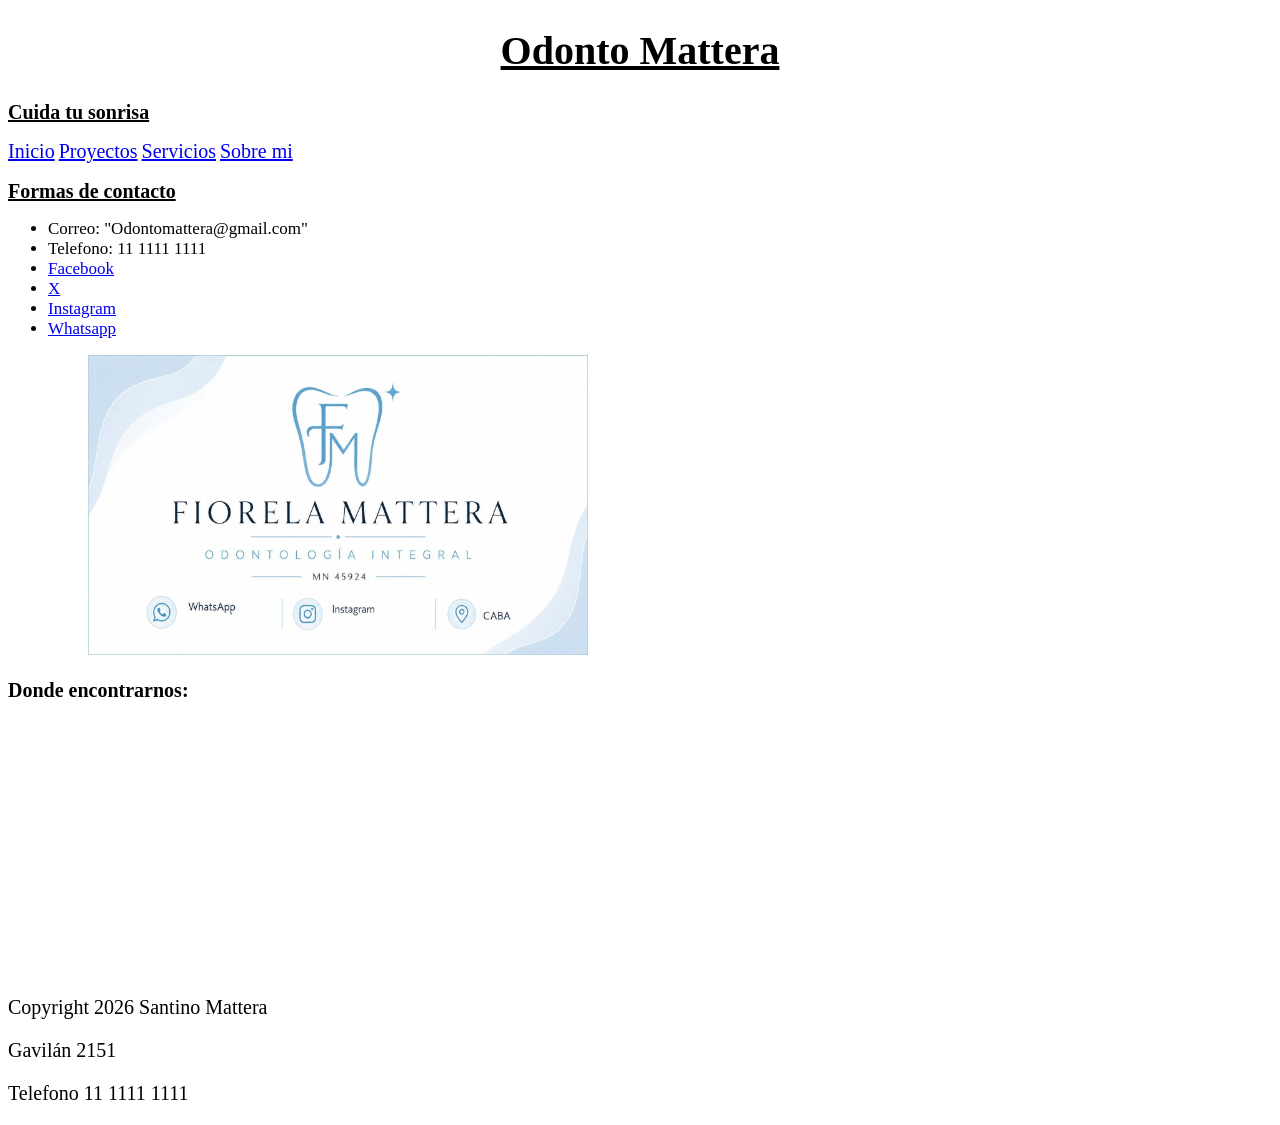
==== pages/contacto.html @ 79f534c2 "subiendo proyecto" ====
<!DOCTYPE html>
<html lang="en">
<head>
    <meta charset="UTF-8">
    <meta name="viewport" content="width=device-width, initial-scale=1.0">
    <title>Odonto Mattera</title>
    <link rel="stylesheet" href="../styles/styles.css">   
</head>
    <header>
        <h1>Odonto Mattera</h1>

        <h2>Cuida tu sonrisa</h2>
        <nav>
            <a href="../index.html">Inicio</a>
            <a href="proyectos.html">Proyectos</a>
            <a href="servicios.html">Servicios</a>
            <a href="sobre-mi.html">Sobre mi</a>
        </nav>
    </header>

    <main>
        <section>
            <h2>Formas de contacto</h2>
            <ul>

                <div>
                <li>Correo: "Odontomattera@gmail.com"</li>
                <li>Telefono: 11 1111 1111</li>
                <li><a href="http://www.Facebook.com" target="_blank">Facebook</a></li>
                <li><a href="http://www.X.com" target="_blank">X</a></li>
                <li><a href="http://www.Instagram.com" target="_blank">Instagram</a></li>  
                <li><a href="https://wa.me/1111111111" target="_blank">Whatsapp</a></li>
                </div>

                <div>
                <figure>    
                <img src="../img/FM.jpeg" alt="Tarjeta odontologa Fiorela Mattera" width="500" height="300">
                </figure>                
                <!--TODAS LAS FORMAS DE CONTACTO SON MERAMENTE ILUSTRATIVAS-->  
                </div>
            
            </ul>
        </section>
    </main>

    <footer>
        <div>
            <h3>Donde encontrarnos:</h3>
            <iframe src="https://www.google.com/maps/embed?pb=!1m18!1m12!1m3!1d3283.922801937759!2d-58.47519142262912!3d-34.606113557627545!2m3!1f0!2f0!3f0!3m2!1i1024!2i768!4f13.1!3m3!1m2!1s0x95bcc9fd207fe81b%3A0x7829701685ae47c4!2sEstadio%20Diego%20Armando%20Maradona!5e0!3m2!1ses-419!2sar!4v1782246684718!5m2!1ses-419!2sar" width="300" height="250" style="border:0;" allowfullscreen="" loading="lazy" referrerpolicy="strict-origin-when-cross-origin"></iframe>
            <!--Ubicación falsa--> 
        </div>

        <div>
            <p>Copyright 2026 Santino Mattera</p>
            <p>Gavilán 2151</p>
            <p>Telefono 11 1111 1111</p>
        </div>
    </footer>    

</body>
</html>
---- styles/styles.css ----
/*selector
{
    propiedad:valor
} */

h1
{
    text-align: center; /*Centra el texto*/
    text-decoration: underline; /*Subraya*/
    font-size: 40px; /*Tamaño de texto*/
}

h2
{
    text-decoration: underline;
    font-size: 20px;
}

p
{
    font-size: 20px;
}

h3
{
    font-size: 20px;
}

.formasPago
{
    font-size: 17px;
    color: hsl(125, 100%, 36%);
}

header nav a
{
    font-size: 20px;
}

section ul li
{
    font-size: 17px;    
}

.tituloServicios
{
    font-size: 35px;
}

section div figure figcaption
{
    font-size: 20px;
    font-family: 'Courier New', Courier, monospace;
    text-decoration:underline;
}
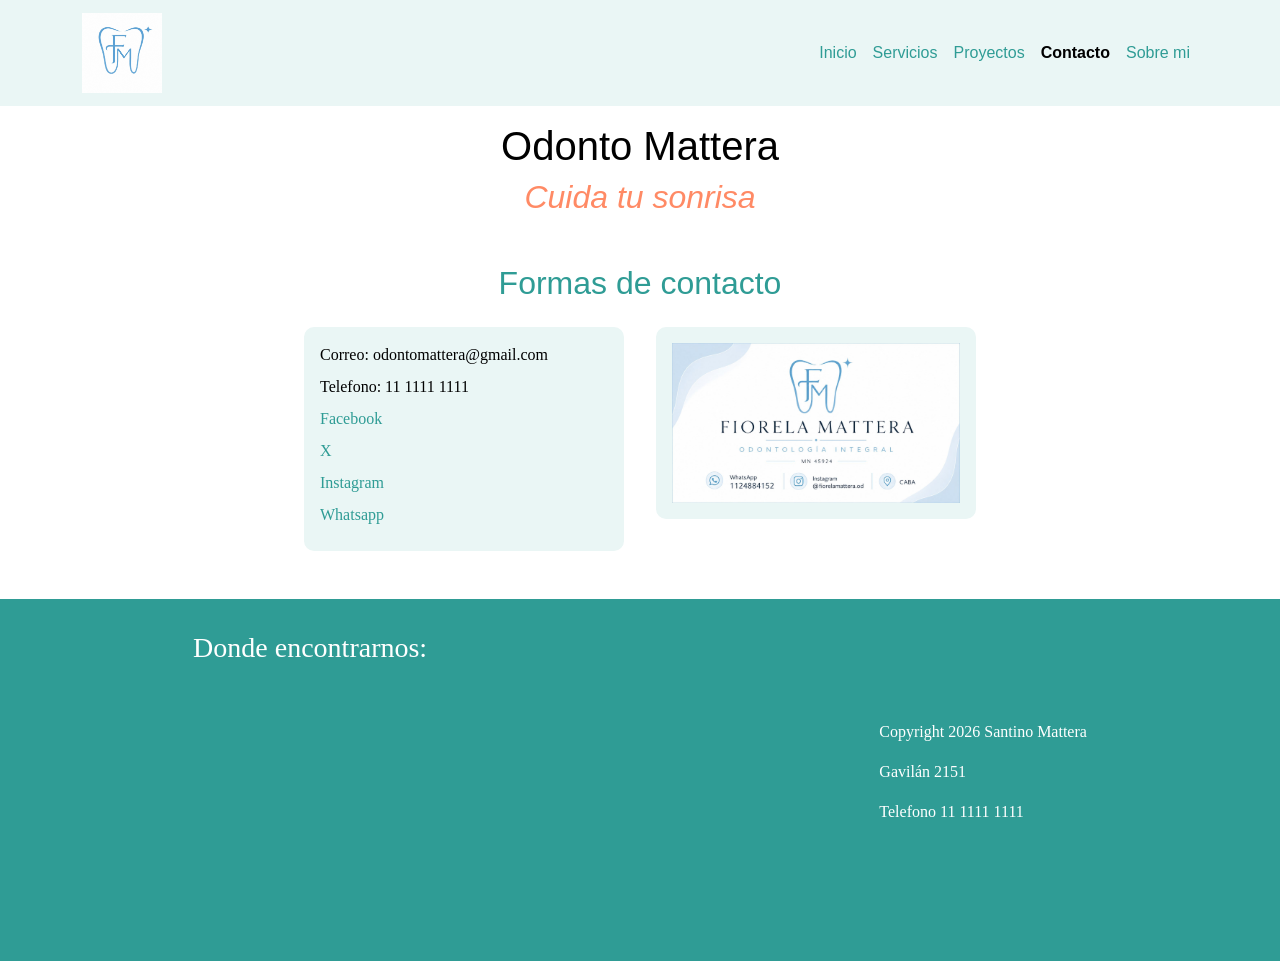
==== commit 8234944f: "Subiendo proyecto final preliminar Bootstrap, SCSS, animaciones, etc" ====
--- a/pages/contacto.html
+++ b/pages/contacto.html
@@ -1,61 +1,100 @@
-<!DOCTYPE html>
-<html lang="en">
-<head>
-    <meta charset="UTF-8">
-    <meta name="viewport" content="width=device-width, initial-scale=1.0">
-    <title>Odonto Mattera</title>
-    <link rel="stylesheet" href="../styles/styles.css">   
-</head>
-    <header>
-        <h1>Odonto Mattera</h1>
-
-        <h2>Cuida tu sonrisa</h2>
-        <nav>
-            <a href="../index.html">Inicio</a>
-            <a href="proyectos.html">Proyectos</a>
-            <a href="servicios.html">Servicios</a>
-            <a href="sobre-mi.html">Sobre mi</a>
-        </nav>
-    </header>
-
-    <main>
-        <section>
-            <h2>Formas de contacto</h2>
-            <ul>
-
-                <div>
-                <li>Correo: "Odontomattera@gmail.com"</li>
-                <li>Telefono: 11 1111 1111</li>
-                <li><a href="http://www.Facebook.com" target="_blank">Facebook</a></li>
-                <li><a href="http://www.X.com" target="_blank">X</a></li>
-                <li><a href="http://www.Instagram.com" target="_blank">Instagram</a></li>  
-                <li><a href="https://wa.me/1111111111" target="_blank">Whatsapp</a></li>
-                </div>
-
-                <div>
-                <figure>    
-                <img src="../img/FM.jpeg" alt="Tarjeta odontologa Fiorela Mattera" width="500" height="300">
-                </figure>                
-                <!--TODAS LAS FORMAS DE CONTACTO SON MERAMENTE ILUSTRATIVAS-->  
-                </div>
-            
-            </ul>
-        </section>
-    </main>
-
-    <footer>
-        <div>
-            <h3>Donde encontrarnos:</h3>
-            <iframe src="https://www.google.com/maps/embed?pb=!1m18!1m12!1m3!1d3283.922801937759!2d-58.47519142262912!3d-34.606113557627545!2m3!1f0!2f0!3f0!3m2!1i1024!2i768!4f13.1!3m3!1m2!1s0x95bcc9fd207fe81b%3A0x7829701685ae47c4!2sEstadio%20Diego%20Armando%20Maradona!5e0!3m2!1ses-419!2sar!4v1782246684718!5m2!1ses-419!2sar" width="300" height="250" style="border:0;" allowfullscreen="" loading="lazy" referrerpolicy="strict-origin-when-cross-origin"></iframe>
-            <!--Ubicación falsa--> 
-        </div>
-
-        <div>
-            <p>Copyright 2026 Santino Mattera</p>
-            <p>Gavilán 2151</p>
-            <p>Telefono 11 1111 1111</p>
-        </div>
-    </footer>    
-
-</body>
-</html>+<!DOCTYPE html>
+<html lang="es">
+
+<head>
+    <meta charset="UTF-8">
+    <meta name="viewport" content="width=device-width, initial-scale=1.0">
+    <title>Contacto | Odonto Mattera</title>
+    <meta name="description"
+        content="Contactate con Odonto Mattera por WhatsApp, teléfono, redes sociales o correo electrónico.">
+    <meta name="keywords" content="contacto dentista, turno odontologico, telefono odonto mattera">
+
+    <link href="https://cdn.jsdelivr.net/npm/bootstrap@5.3.8/dist/css/bootstrap.min.css" rel="stylesheet"
+        integrity="sha384-sRIl4kxILFvY47J16cr9ZwB07vP4J8+LH7qKQnuqkuIAvNWLzeN8tE5YBujZqJLB" crossorigin="anonymous">
+
+    <link rel="stylesheet" href="../styles/styles.css">
+
+    <link rel="stylesheet" href="https://cdnjs.cloudflare.com/ajax/libs/animate.css/4.1.1/animate.min.css">
+</head>
+
+<body>
+    <header>
+        <nav class="navbar navbar-expand-lg navbar-light">
+            <div class="container d-flex align-items-center">
+                <a class="navbar-brand" href="../index.html">
+                    <img src="../assets/img/Logo FM.jpeg" alt="Logo Odonto Mattera" class="logo-img">
+                </a>
+                <button class="navbar-toggler" type="button" data-bs-toggle="collapse" data-bs-target="#navbarNav"
+                    aria-controls="navbarNav" aria-expanded="false" aria-label="Abrir menu">
+                    <span class="navbar-toggler-icon"></span>
+                </button>
+                <div class="collapse navbar-collapse" id="navbarNav">
+                    <ul class="navbar-nav ms-auto">
+                        <li class="nav-item">
+                            <a class="nav-link" href="../index.html">Inicio</a>
+                        </li>
+                        <li class="nav-item">
+                            <a class="nav-link" href="servicios.html">Servicios</a>
+                        </li>
+                        <li class="nav-item">
+                            <a class="nav-link" href="proyectos.html">Proyectos</a>
+                        </li>
+                        <li class="nav-item">
+                            <a class="nav-link active" href="contacto.html">Contacto</a>
+                        </li>
+                        <li class="nav-item">
+                            <a class="nav-link" href="sobre-mi.html">Sobre mi</a>
+                        </li>
+                    </ul>
+                </div>
+            </div>
+        </nav>
+        <h1 class="animate__animated animate__fadeInDown">Odonto Mattera</h1>
+        <h2 class="animate__animated animate__fadeInUp animate__delay-1s">Cuida tu sonrisa</h2>
+    </header>
+
+    <main>
+        <section>
+            <h2>Formas de contacto</h2>
+
+            <div class="contactoWrapper">
+                <ul class="cardContacto animate__animated animate__fadeInLeft">
+                    <li>Correo: odontomattera@gmail.com</li>
+                    <li>Telefono: 11 1111 1111</li>
+                    <li><a href="http://www.facebook.com" target="_blank">Facebook</a></li>
+                    <li><a href="http://www.x.com" target="_blank">X</a></li>
+                    <li><a href="http://www.instagram.com" target="_blank">Instagram</a></li>
+                    <li><a href="https://wa.me/1111111111" target="_blank">Whatsapp</a></li>
+                </ul>
+
+                <figure class="cardProyecto animate__animated animate__fadeInRight">
+                    <img src="../assets/img/FM.jpeg" alt="Tarjeta odontologa Fiorela Mattera">
+                    <!--TODAS LAS FORMAS DE CONTACTO SON MERAMENTE ILUSTRATIVAS-->
+                </figure>
+            </div>
+        </section>
+    </main>
+
+    <footer>
+        <div>
+            <h3>Donde encontrarnos:</h3>
+            <iframe
+                src="https://www.google.com/maps/embed?pb=!1m18!1m12!1m3!1d3283.922801937759!2d-58.47519142262912!3d-34.606113557627545!2m3!1f0!2f0!3f0!3m2!1i1024!2i768!4f13.1!3m3!1m2!1s0x95bcc9fd207fe81b%3A0x7829701685ae47c4!2sEstadio%20Diego%20Armando%20Maradona!5e0!3m2!1ses-419!2sar!4v1782246684718!5m2!1ses-419!2sar"
+                width="300" height="250" style="border:0;" allowfullscreen="" loading="lazy"
+                referrerpolicy="strict-origin-when-cross-origin"></iframe>
+            <!--Ubicación falsa-->
+        </div>
+
+        <div>
+            <p>Copyright 2026 Santino Mattera</p>
+            <p>Gavilán 2151</p>
+            <p>Telefono 11 1111 1111</p>
+        </div>
+    </footer>
+
+    <script src="https://cdn.jsdelivr.net/npm/bootstrap@5.3.8/dist/js/bootstrap.bundle.min.js"
+        integrity="sha384-FKyoEForCGlyvwx9Hj09JcYn3nv7wiPVlz7YYwJrWVcXK/BmnVDxM+D2scQbITxI"
+        crossorigin="anonymous"></script>
+</body>
+
+</html>
--- a/styles/styles.css
+++ b/styles/styles.css
@@ -1,55 +1,258 @@
-/*selector
-{
-    propiedad:valor
-} */
-
-h1
-{
-    text-align: center; /*Centra el texto*/
-    text-decoration: underline; /*Subraya*/
-    font-size: 40px; /*Tamaño de texto*/
-}
-
-h2
-{
-    text-decoration: underline;
-    font-size: 20px;
-}
-
-p
-{
-    font-size: 20px;
-}
-
-h3
-{
-    font-size: 20px;
-}
-
-.formasPago
-{
-    font-size: 17px;
-    color: hsl(125, 100%, 36%);
-}
-
-header nav a
-{
-    font-size: 20px;
-}
-
-section ul li
-{
-    font-size: 17px;    
-}
-
-.tituloServicios
-{
-    font-size: 35px;
-}
-
-section div figure figcaption
-{
-    font-size: 20px;
-    font-family: 'Courier New', Courier, monospace;
-    text-decoration:underline;
-}+* {
+  padding: 0;
+  margin: 0;
+  box-sizing: border-box;
+}
+
+body {
+  font-family: Calibri;
+  color: black;
+  overflow-x: hidden;
+}
+
+img {
+  max-width: 100%;
+  height: auto;
+}
+
+header {
+  background-color: white;
+  text-align: center;
+}
+header .navbar {
+  width: 100%;
+  background-color: #eaf6f5;
+}
+header .navbar-brand img {
+  width: 80px;
+  height: auto;
+}
+header .nav-link {
+  color: #2f9c95;
+  font-family: Arial;
+  transition: color 0.3s ease;
+}
+header .nav-link:hover {
+  color: #ff8a65;
+}
+header .nav-link.active {
+  font-weight: bold;
+}
+header h1 {
+  font-family: Arial;
+  margin-top: 16px;
+}
+header h2 {
+  font-family: Arial;
+  font-weight: normal;
+  font-style: italic;
+  color: #ff8a65;
+  margin-bottom: 16px;
+}
+
+main {
+  width: 100%;
+}
+main h2 {
+  color: #2f9c95;
+  font-family: Arial;
+}
+main p {
+  max-width: 600px;
+}
+main iframe {
+  max-width: 100%;
+  border-radius: 8px;
+  margin: 16px 0;
+}
+main figure {
+  margin: 0;
+}
+
+.promoNfc {
+  background-color: #ff8a65;
+  color: white;
+  padding: 8px 16px;
+  border: none;
+  border-radius: 6px;
+  text-decoration: none;
+  display: inline-block;
+}
+.promoNfc:hover {
+  opacity: 0.85;
+}
+
+.imgPromo {
+  width: 150px;
+  height: auto;
+}
+
+footer {
+  background-color: #2f9c95;
+  color: white;
+  padding: 32px 16px;
+  display: flex;
+  justify-content: center;
+  align-items: center;
+  gap: 32px;
+  flex-direction: column;
+  text-align: center;
+}
+@media (min-width: 768px) {
+  footer {
+    flex-direction: row;
+    justify-content: space-around;
+    text-align: left;
+  }
+}
+footer iframe {
+  max-width: 100%;
+  border-radius: 8px;
+}
+footer h3 {
+  margin-bottom: 8px;
+}
+footer a {
+  color: white;
+}
+
+section {
+  display: flex;
+  justify-content: center;
+  align-items: center;
+  gap: 16px;
+  flex-direction: column;
+  padding: 32px 16px;
+  text-align: center;
+}
+@media (min-width: 768px) {
+  section {
+    padding: 32px;
+  }
+}
+
+.tituloServicios {
+  color: #2f9c95;
+  margin-bottom: 16px;
+}
+
+.cardServicio, .cardProyecto, .cardContacto, .formasPago li {
+  background-color: #eaf6f5;
+  border-radius: 10px;
+  padding: 16px;
+  margin-bottom: 16px;
+  width: 100%;
+  max-width: 320px;
+}
+
+.cardServicio figure img {
+  width: 100%;
+  height: 220px;
+  object-fit: contain;
+  background-color: white;
+  border-radius: 6px;
+}
+
+.cardServicio figcaption {
+  font-weight: bold;
+  color: #2f9c95;
+  margin-top: 8px;
+}
+
+.cardProyecto figure img {
+  width: 100%;
+  height: 260px;
+  object-fit: contain;
+  background-color: white;
+  border-radius: 6px;
+}
+
+.cardContacto {
+  text-align: left;
+}
+.cardContacto li {
+  list-style: none;
+  margin-bottom: 8px;
+}
+.cardContacto a {
+  color: #2f9c95;
+  text-decoration: none;
+}
+.cardContacto a:hover {
+  text-decoration: underline;
+}
+
+.contactoWrapper {
+  display: flex;
+  justify-content: center;
+  align-items: flex-start;
+  gap: 32px;
+  flex-direction: column;
+  width: 100%;
+}
+@media (min-width: 768px) {
+  .contactoWrapper {
+    flex-direction: row;
+    justify-content: center;
+  }
+}
+
+.formasPago {
+  display: flex;
+  justify-content: center;
+  align-items: center;
+  gap: 16px;
+  flex-wrap: wrap;
+  list-style: none;
+}
+.formasPago li {
+  max-width: 140px;
+  padding: 8px;
+  font-weight: bold;
+  color: #2f9c95;
+}
+
+.gridProyectos {
+  display: flex;
+  justify-content: center;
+  align-items: stretch;
+  gap: 32px;
+  flex-direction: column;
+  width: 100%;
+}
+@media (min-width: 768px) {
+  .gridProyectos {
+    flex-direction: row;
+    flex-wrap: wrap;
+    justify-content: center;
+  }
+}
+
+.gridServicios {
+  display: flex;
+  justify-content: center;
+  align-items: stretch;
+  gap: 16px;
+  flex-wrap: wrap;
+  width: 100%;
+}
+
+@keyframes latido {
+  0% {
+    transform: scale(1);
+  }
+  50% {
+    transform: scale(1.1);
+  }
+  100% {
+    transform: scale(1);
+  }
+}
+.navbar-brand img {
+  transition: transform 0.3s ease;
+}
+.navbar-brand img:hover {
+  animation: latido 0.6s ease-in-out;
+}
+
+/*# sourceMappingURL=styles.css.map */
